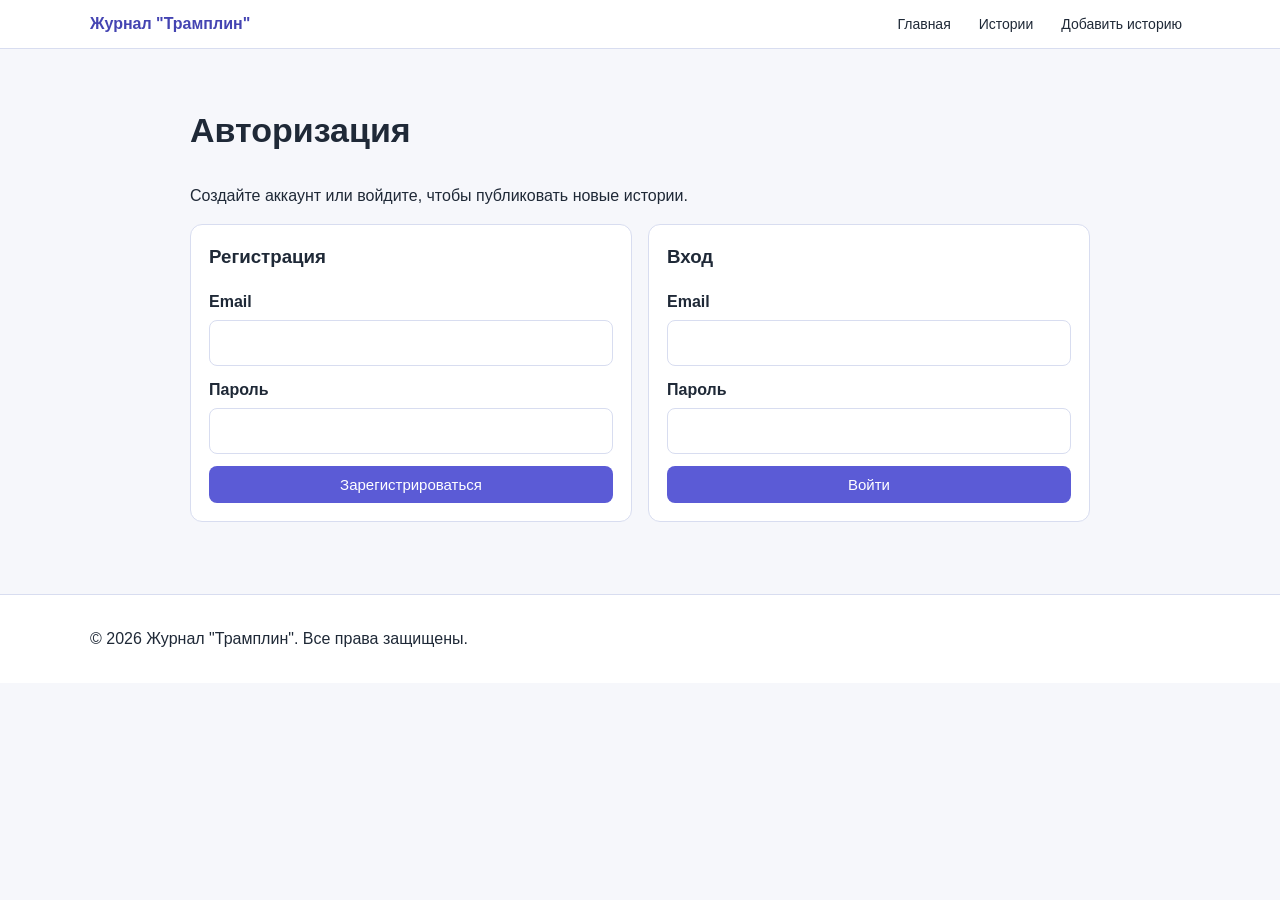
==== login.html @ 2cce606a "Initial project setup for journal website. Create multi-page journal site with server-side auth, sto" ====
<!DOCTYPE html>
<html lang="ru">
<head>
  <meta charset="UTF-8">
  <meta name="viewport" content="width=device-width, initial-scale=1.0">
  <title>Журнал "Трамплин" | Авторизация</title>
  <link rel="stylesheet" href="styles.css">
</head>
<body>
  <header class="topbar">
    <div class="container topbar-inner">
      <a class="logo" href="index.html">Журнал "Трамплин"</a>
      <button class="menu-toggle" id="menuToggle" aria-label="Открыть меню">Меню</button>
      <nav id="mainNav">
        <ul>
          <li><a href="index.html">Главная</a></li>
          <li><a href="stories.html">Истории</a></li>
          <li><a href="add-story.html">Добавить историю</a></li>
        </ul>
      </nav>
    </div>
  </header>

  <main>
    <section class="section">
      <div class="container auth-wrap">
        <h2>Авторизация</h2>
        <p>Создайте аккаунт или войдите, чтобы публиковать новые истории.</p>

        <div class="cards auth-grid">
          <article class="card">
            <h3>Регистрация</h3>
            <form class="form-grid" id="registerForm">
              <label>
                Email
                <input type="email" name="email" required>
              </label>
              <label>
                Пароль
                <input type="password" name="password" minlength="4" required>
              </label>
              <button type="submit" class="btn">Зарегистрироваться</button>
            </form>
          </article>

          <article class="card">
            <h3>Вход</h3>
            <form class="form-grid" id="loginForm">
              <label>
                Email
                <input type="email" name="email" required>
              </label>
              <label>
                Пароль
                <input type="password" name="password" required>
              </label>
              <button type="submit" class="btn">Войти</button>
            </form>
          </article>
        </div>

        <p class="auth-status" id="authStatus"></p>
      </div>
    </section>
  </main>

  <footer class="footer">
    <div class="container">
      <p>© 2026 Журнал "Трамплин". Все права защищены.</p>
    </div>
  </footer>

  <script src="script.js"></script>
</body>
</html>
---- styles.css ----
:root {
  --bg: #f6f7fb;
  --bg-alt: #eef2ff;
  --text: #1f2937;
  --primary: #5b5bd6;
  --primary-dark: #4444b2;
  --card: #ffffff;
  --border: #d8ddf0;
}

* {
  box-sizing: border-box;
}

body {
  margin: 0;
  font-family: "Segoe UI", Arial, sans-serif;
  color: var(--text);
  background: var(--bg);
  line-height: 1.5;
}

.container {
  width: min(1100px, 92%);
  margin: 0 auto;
}

.topbar {
  position: sticky;
  top: 0;
  z-index: 100;
  background: #fff;
  border-bottom: 1px solid var(--border);
}

.topbar-inner {
  display: flex;
  align-items: center;
  justify-content: space-between;
  gap: 16px;
  padding: 12px 0;
}

.logo {
  font-weight: 700;
  text-decoration: none;
  color: var(--primary-dark);
}

nav ul {
  list-style: none;
  display: flex;
  flex-wrap: wrap;
  gap: 12px;
  margin: 0;
  padding: 0;
}

nav a {
  color: var(--text);
  text-decoration: none;
  font-size: 14px;
  padding: 6px 8px;
  border-radius: 6px;
}

nav a:hover {
  background: var(--bg-alt);
}

.menu-toggle {
  display: none;
  border: 1px solid var(--border);
  background: #fff;
  border-radius: 8px;
  padding: 8px 12px;
  cursor: pointer;
}

.section {
  padding: 56px 0;
}

.section.alt {
  background: var(--bg-alt);
}

.hero {
  padding: 88px 0;
  background: linear-gradient(135deg, #e9ecff, #f9faff);
}

h1,
h2,
h3 {
  margin-top: 0;
}

h1 {
  font-size: clamp(30px, 5vw, 46px);
  margin-bottom: 12px;
}

h2 {
  font-size: clamp(24px, 3.5vw, 34px);
}

.btn {
  display: inline-block;
  border: none;
  border-radius: 8px;
  background: var(--primary);
  color: #fff;
  padding: 10px 16px;
  text-decoration: none;
  cursor: pointer;
  font-size: 15px;
}

.btn:hover {
  background: var(--primary-dark);
}

.btn-light {
  background: #fff;
  color: var(--primary-dark);
  border: 1px solid var(--border);
}

.hidden {
  display: none;
}

.hero-actions,
.story-actions {
  display: flex;
  flex-wrap: wrap;
  gap: 10px;
  margin-top: 14px;
}

.cards {
  display: grid;
  grid-template-columns: repeat(auto-fit, minmax(240px, 1fr));
  gap: 16px;
  margin-top: 20px;
}

.card {
  background: var(--card);
  border: 1px solid var(--border);
  border-radius: 12px;
  padding: 18px;
}

.topics {
  margin: 16px 0 0;
  padding-left: 20px;
}

.form-grid {
  margin-top: 18px;
  display: grid;
  gap: 12px;
}

.auth-wrap {
  max-width: 900px;
}

.auth-grid {
  margin-top: 10px;
}

.auth-status {
  margin-top: 14px;
  font-weight: 600;
  color: var(--primary-dark);
}

.user-stories-title {
  margin-top: 26px;
}

.story-media {
  margin: 12px 0;
}

.story-image,
.story-video {
  width: 100%;
  max-height: 520px;
  border-radius: 10px;
  border: 1px solid var(--border);
  object-fit: contain;
  background: #000;
}

.story-image {
  cursor: zoom-in;
}

.comments-title {
  margin-top: 14px;
  margin-bottom: 10px;
}

.comments-list {
  display: grid;
  gap: 8px;
  margin-bottom: 12px;
}

.comment-item {
  border: 1px solid var(--border);
  border-radius: 10px;
  padding: 10px;
  background: #fafbff;
}

.comment-item p {
  margin: 0 0 4px;
}

.comment-item small {
  color: #4b5563;
}

.comment-empty {
  margin: 0 0 10px;
  color: #4b5563;
}

.comment-form {
  display: grid;
  gap: 8px;
}

.help-text {
  margin: 0;
  color: #4b5563;
  font-size: 14px;
}

.story-builder {
  border: 1px solid var(--border);
  border-radius: 12px;
  padding: 12px;
  background: #fff;
}

.story-builder-head {
  display: grid;
  gap: 8px;
}

.builder-actions {
  display: flex;
  gap: 8px;
  flex-wrap: wrap;
}

.story-blocks {
  display: grid;
  gap: 10px;
  margin-top: 10px;
}

.story-block {
  border: 1px solid var(--border);
  border-radius: 10px;
  padding: 10px;
  background: #fafbff;
}

.story-block-title {
  margin: 0 0 8px;
  font-weight: 600;
}

.story-block-tools {
  margin-top: 8px;
}

#userStoriesList {
  grid-template-columns: 1fr;
}

#userStoriesList .card {
  max-width: 900px;
}

.story-preview-card {
  cursor: pointer;
}

.story-excerpt {
  margin: 8px 0 12px;
  color: #374151;
}

.story-meta {
  margin: 8px 0 14px;
  color: #4b5563;
}

.story-details-wrap {
  margin-top: 14px;
}

.media-modal {
  position: fixed;
  inset: 0;
  background: rgba(13, 18, 35, 0.82);
  display: flex;
  align-items: center;
  justify-content: center;
  padding: 24px;
  z-index: 1200;
}

.media-modal.hidden {
  display: none;
}

.media-modal-content {
  max-width: min(1100px, 95vw);
  max-height: 90vh;
  display: grid;
  gap: 10px;
  justify-items: end;
}

.media-modal img {
  max-width: min(1100px, 95vw);
  max-height: calc(90vh - 36px);
  border-radius: 10px;
  border: 1px solid rgba(255, 255, 255, 0.35);
  object-fit: contain;
  background: #000;
}

.media-modal-close {
  border: 1px solid rgba(255, 255, 255, 0.4);
  background: rgba(20, 25, 46, 0.8);
  color: #fff;
  border-radius: 8px;
  padding: 8px 12px;
  cursor: pointer;
}

label {
  display: grid;
  gap: 6px;
  font-weight: 600;
}

input,
textarea {
  width: 100%;
  border: 1px solid var(--border);
  border-radius: 8px;
  padding: 10px;
  font: inherit;
  background: #fff;
}

.social-links {
  display: flex;
  flex-wrap: wrap;
  gap: 12px;
  margin-top: 16px;
}

.social-links a {
  text-decoration: none;
  color: var(--primary-dark);
  background: #fff;
  border: 1px solid var(--border);
  border-radius: 999px;
  padding: 8px 14px;
}

.share-row {
  margin-top: 14px;
  display: flex;
  gap: 10px;
  flex-wrap: wrap;
}

.footer {
  border-top: 1px solid var(--border);
  padding: 16px 0;
  background: #fff;
}

@media (max-width: 900px) {
  .menu-toggle {
    display: inline-block;
  }

  #mainNav {
    display: none;
    width: 100%;
  }

  #mainNav.open {
    display: block;
  }

  .topbar-inner {
    flex-wrap: wrap;
  }

  nav ul {
    flex-direction: column;
    gap: 6px;
  }
}
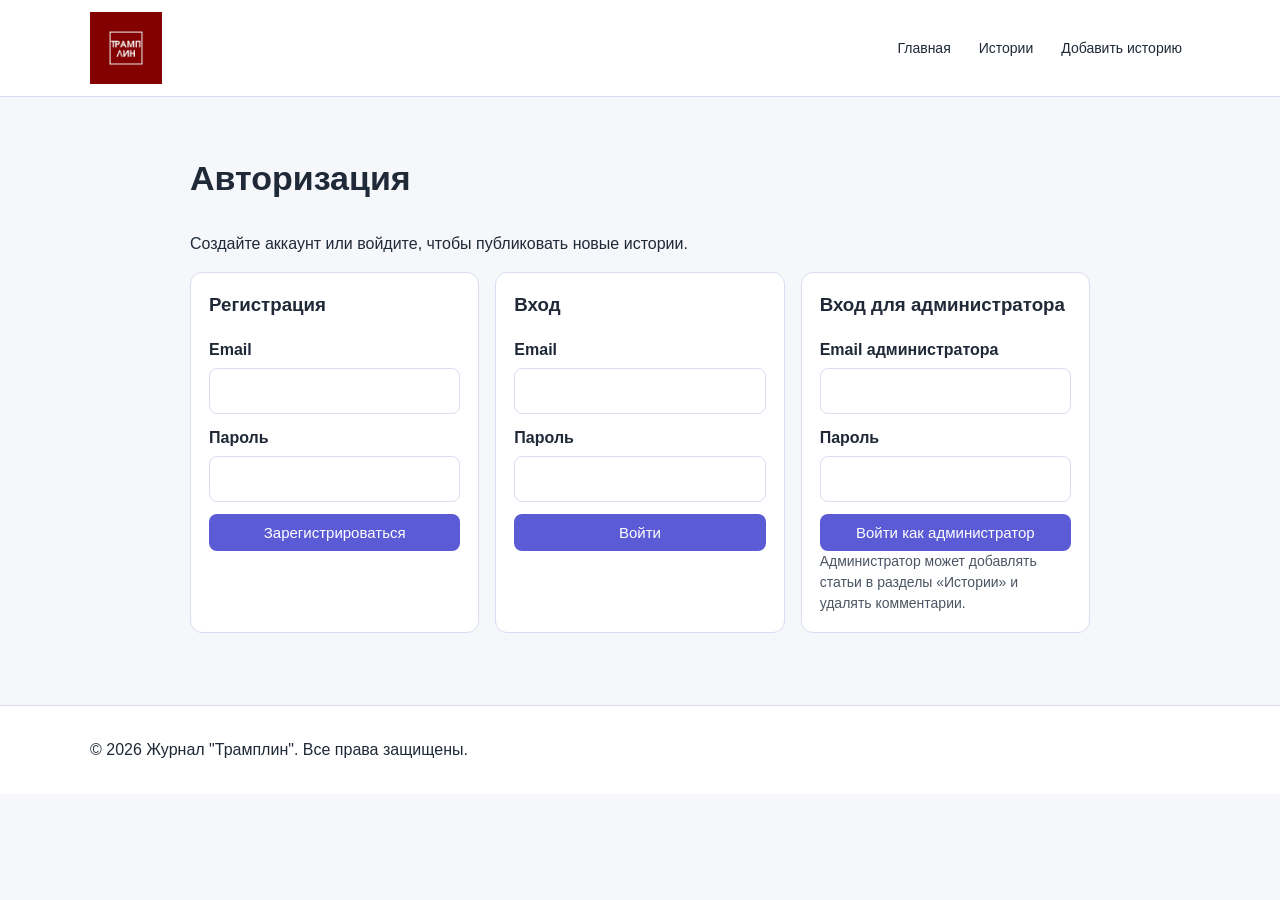
==== commit 91830bbc: "Add admin role support for stories moderation. Introduces administrator authentication with permissi" ====
--- a/login.html
+++ b/login.html
@@ -57,6 +57,22 @@
               <button type="submit" class="btn">Войти</button>
             </form>
           </article>
+
+          <article class="card">
+            <h3>Вход для администратора</h3>
+            <form class="form-grid" id="adminLoginForm">
+              <label>
+                Email администратора
+                <input type="email" name="email" required>
+              </label>
+              <label>
+                Пароль
+                <input type="password" name="password" required>
+              </label>
+              <button type="submit" class="btn">Войти как администратор</button>
+            </form>
+            <p class="help-text">Администратор может добавлять статьи в разделы «Истории» и удалять комментарии.</p>
+          </article>
         </div>
 
         <p class="auth-status" id="authStatus"></p>
--- a/styles.css
+++ b/styles.css
@@ -42,9 +42,15 @@
 }
 
 .logo {
-  font-weight: 700;
+  display: inline-block;
+  width: 72px;
+  height: 72px;
   text-decoration: none;
-  color: var(--primary-dark);
+  background: url("logo-tramplin.png") center / contain no-repeat;
+  text-indent: -9999px;
+  overflow: hidden;
+  white-space: nowrap;
+  flex-shrink: 0;
 }
 
 nav ul {
@@ -308,6 +314,33 @@
   margin-top: 14px;
 }
 
+.stories-tabs {
+  display: flex;
+  flex-wrap: wrap;
+  gap: 8px;
+  margin-top: 16px;
+}
+
+.tab-btn {
+  border: 1px solid var(--border);
+  background: #fff;
+  color: var(--primary-dark);
+  border-radius: 999px;
+  padding: 8px 12px;
+  cursor: pointer;
+  font: inherit;
+}
+
+.tab-btn.active {
+  background: var(--primary);
+  color: #fff;
+  border-color: var(--primary);
+}
+
+.stories-tab-panels {
+  margin-top: 10px;
+}
+
 .media-modal {
   position: fixed;
   inset: 0;
@@ -356,6 +389,7 @@
 }
 
 input,
+select,
 textarea {
   width: 100%;
   border: 1px solid var(--border);
@@ -363,6 +397,10 @@
   padding: 10px;
   font: inherit;
   background: #fff;
+}
+
+.comment-admin-actions {
+  margin-top: 10px;
 }
 
 .social-links {
